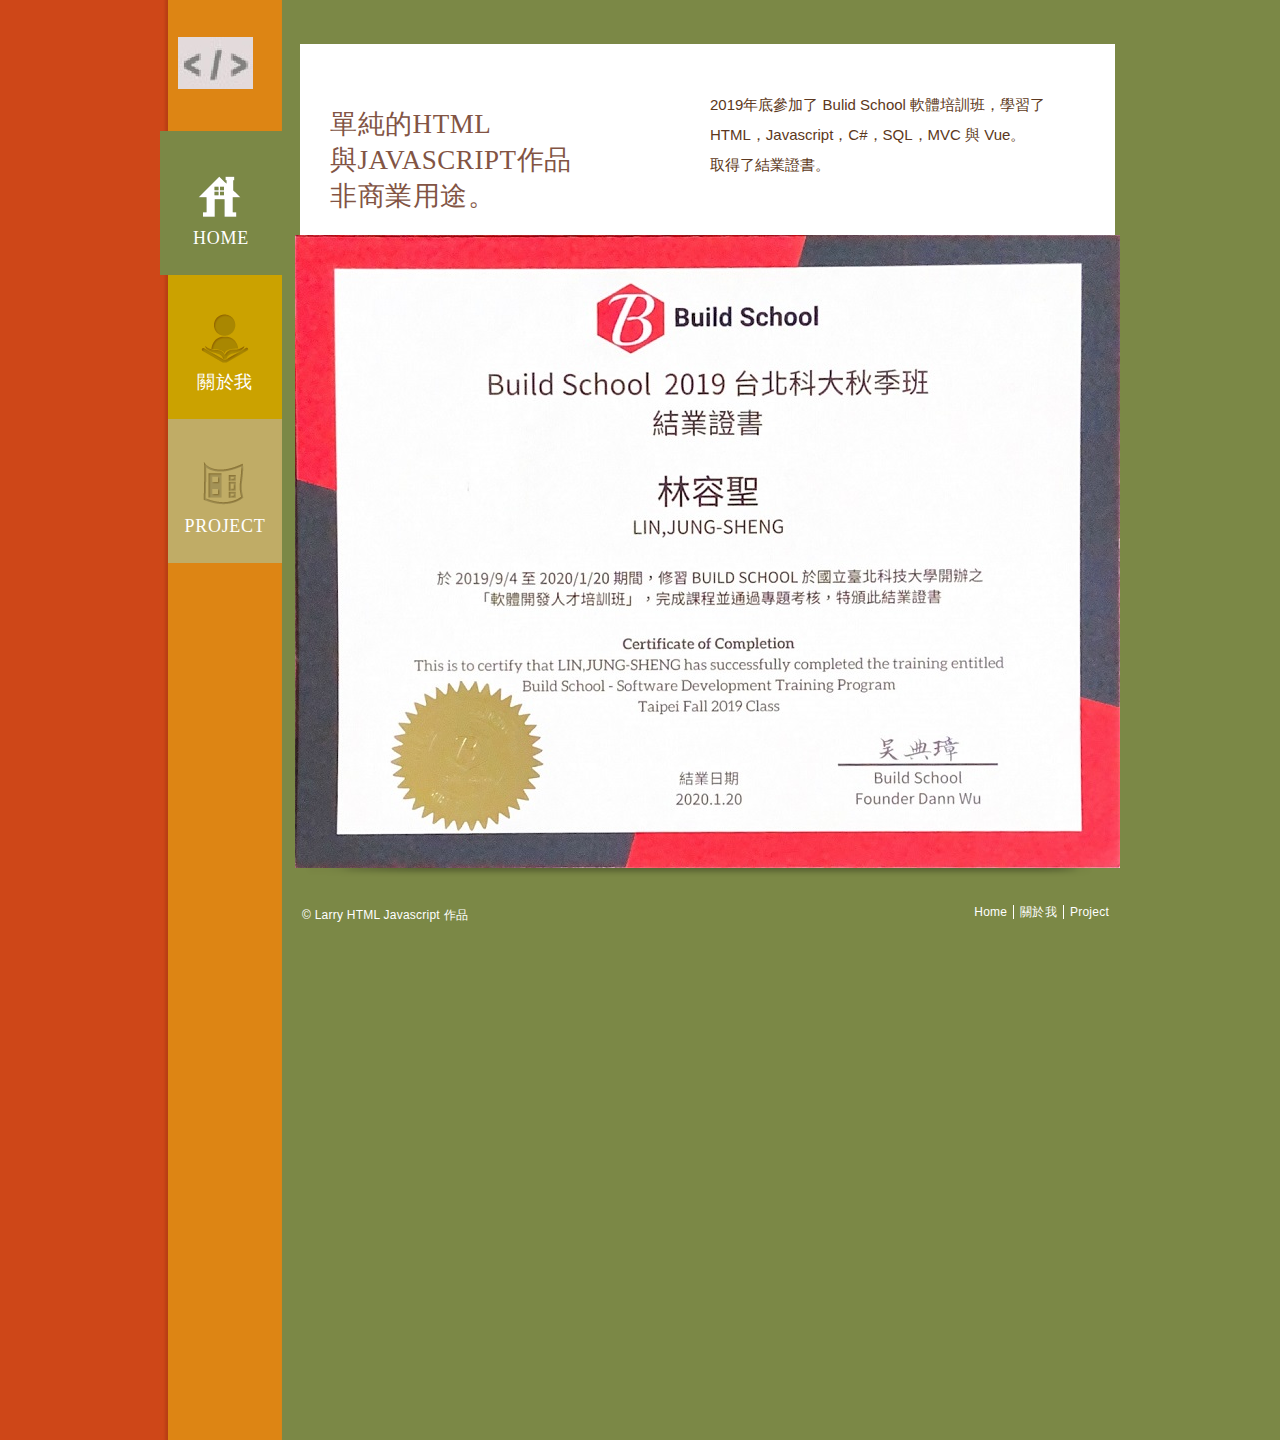
==== docs/index.html @ 06074c1d "new" ====
<!DOCTYPE html>
<!-- 我從這裡取得設計的版型 => Website template by freewebsitetemplates.com -->
<html>
  <!-- #region head-->
  <head>
    <meta charset="UTF-8" />
    <title>作品集</title>
    <link rel="stylesheet" href="css/style.css" type="text/css" />
  </head>
  <!-- #endregion -->

  <!-- #region body-->
  <body>
    <div id="background-green">background</div>
    <div class="page">
      <div class="home-page">
        <!-- #region sidebar-->
        <div class="sidebar">
          <a href="index.html" id="logo"><img src="images/en.jpg" alt="logo" /></a>
          <ul>
            <li class="selected home">
              <a href="index.html">Home</a>
            </li>
            <li class="about">
              <a href="about.html">關於我</a>
            </li>
            <li class="projects">
              <a href="projects.html">Project</a>
            </li>
          </ul>
        </div>
        <!-- #endregion sidebar-->

        <!-- #region 作品集body-->
        <div class="body">
          <div class="content-home">
            <!-- 文字敘述區 -->
            <div>
              <h3></br>單純的HTML</br>與Javascript作品</br>非商業用途。</h3></br>
              <p>
                2019年底參加了 Bulid School 軟體培訓班，學習了HTML，Javascript，C#，SQL，MVC 與 Vue。</br> 取得了結業證書。
              </p>
            </div>
            <!-- 證書 -->
            <div class="featured">
              <img src="images/profile.jpg" alt="" />
            </div>
          </div>

          <div class="footer">
            <p>&#169; Larry HTML Javascript 作品</p>
            <ul>
              <li>
                <a href="index.html">Home</a>
              </li>
              <li>
                <a href="about.html">關於我</a>
              </li>
              <li>
                <a href="projects.html">Project</a>
              </li>
            </ul>
          </div>
        </div>
        <!-- #endregion 作品集body-->
      </div>
    </div>
  </body>
  <!-- #endregion -->
</html>
---- docs/css/style.css ----
/* Website template by freewebsitetemplates.com */
/*------------------------- Layout styles ------------------------*/
body {
  margin: 0;
  background-color: #ce4718;
  font-family: "AbelRegular";
  position: relative;
}
a {
  outline: none;
}
a img {
  border: 0;
  display: block;
}
p {
  font-family: Arial, Helvetica, sans-serif;
}
p a {
  color: #5c3820 !important;
  text-decoration: underline !important;
}
p a:hover {
  color: #995d36 !important;
}
#background-green {
  background: url(../images/bg-green-absolute.png);
  height: 100%;
  margin: 0;
  position: absolute;
  right: 0;
  text-indent: -99999px;
  width: 51%;
  z-index: -1;
}
#background-yellow {
  background: url(../images/bg-yellow-absolute.png);
  height: 100%;
  margin: 0;
  position: absolute;
  right: 0;
  text-indent: -99999px;
  width: 51%;
  z-index: -1;
}
#background-lightyellow {
  background: url(../images/bg-lightyellow-absolute.png);
  height: 100%;
  margin: 0;
  position: absolute;
  right: 0;
  text-indent: -99999px;
  width: 51%;
  z-index: -1;
}
#background-lightgreen {
  background: url(../images/bg-lightgreen-absolute.png);
  height: 100%;
  margin: 0;
  position: absolute;
  right: 0;
  text-indent: -99999px;
  width: 51%;
  z-index: -1;
}
#background-green2 {
  background: url(../images/bg-green2-absolute.png);
  height: 100%;
  margin: 0;
  position: absolute;
  right: 0;
  text-indent: -99999px;
  width: 51%;
  z-index: -1;
}
/*------------------------- Pages ------------------------*/
.page {
  width: 960px;
  margin: 0 auto;
}
.page .home-page {
  background: url(../images/bg-home.png) repeat-y right top;
  overflow: hidden;
  min-height: 1440px;
}
.page .about-page {
  background: url(../images/bg-about.png) repeat-y right top;
  overflow: hidden;
  min-height: 1440px;
}
.page .project-page {
  background: url(../images/bg-project.png) repeat-y right top;
  overflow: hidden;
  min-height: 1440px;
}
.page .blog-page {
  background: url(../images/bg-blog.png) repeat-y right top;
  overflow: hidden;
  min-height: 1440px;
}
.page .contact-page {
  background: url(../images/bg-contact.png) repeat-y right top;
  overflow: hidden;
  min-height: 1440px;
}
/*------------------------- Fonts ------------------------*/
@font-face {
  font-family: "AbelRegular";
  src: url("../fonts/abel-regular-webfont.eot");
  src: url("../fonts/abel-regular-webfont.eot?#iefix")
      format("embedded-opentype"),
    url("../fonts/abel-regular-webfont.woff") format("woff"),
    url("../fonts/abel-regular-webfont.ttf") format("truetype"),
    url("../fonts/abel-regular-webfont.svg#AbelRegular") format("svg");
  font-weight: normal;
  font-style: normal;
}
/*------------------------- Sidebar ------------------------*/
.sidebar {
  width: 122px;
  float: left;
}
.sidebar a#logo {
  display: block;
  margin: 37px 0 0 18px;
}
.sidebar ul {
  list-style: none;
  margin: 46px 0 0;
  padding: 0;
}
.sidebar ul li {
  min-height: 0 !important;
  margin-top: -4px;
}
.sidebar ul li a {
  color: #fff;
  font-family: AbelRegular;
  font-size: 18px;
  letter-spacing: 0.04em;
  line-height: 215px;
  text-transform: uppercase;
  display: block;
  text-decoration: none;
  text-align: center;
  float: right;
}
.sidebar ul li.selected.home a,
.sidebar ul li.selected.home:hover a {
  width: 122px;
  background: url(../images/nav-icon.png) no-repeat 36px -56px #7b8846;
}
.sidebar ul li.home:hover a {
  width: 114px;
  background: url(../images/nav-icon.png) no-repeat 33px -56px #7b8846;
}
.sidebar ul li.home a {
  width: 114px;
  height: 144px;
  background: url(../images/nav-icon.png) no-repeat 33px 45px #7b8846;
}
.sidebar ul li.selected.about a,
.sidebar ul li.selected.about:hover a {
  width: 122px;
  background: url(../images/nav-icon.png) no-repeat 36px -271px #cba200;
}
.sidebar ul li.about:hover a {
  width: 114px;
  background: url(../images/nav-icon.png) no-repeat 33px -271px #cba200;
}
.sidebar ul li.about a {
  width: 114px;
  height: 144px;
  background: url(../images/nav-icon.png) no-repeat 33px -163px #cba200;
}
.sidebar ul li.selected.projects a,
.sidebar ul li.selected.projects:hover a {
  width: 122px;
  background: url(../images/nav-icon.png) no-repeat 36px -480px #c0ac66;
}
.sidebar ul li.projects:hover a {
  width: 114px;
  background: url(../images/nav-icon.png) no-repeat 33px -480px #c0ac66;
}
.sidebar ul li.projects a {
  width: 114px;
  height: 144px;
  background: url(../images/nav-icon.png) no-repeat 33px -377px #c0ac66;
}
.sidebar ul li.selected.blog a,
.sidebar ul li.selected.blog:hover a {
  width: 122px;
  background: url(../images/nav-icon.png) no-repeat 38px -675px #aec066;
}
.sidebar ul li.blog:hover a {
  width: 114px;
  background: url(../images/nav-icon.png) no-repeat 35px -675px #aec066;
}
.sidebar ul li.blog a {
  width: 114px;
  height: 144px;
  background: url(../images/nav-icon.png) no-repeat 35px -576px #aec066;
}
.sidebar ul li.selected.contact a,
.sidebar ul li.selected.contact:hover a {
  width: 122px;
  background: url(../images/nav-icon.png) no-repeat 37px -848px #528846;
}
.sidebar ul li.contact:hover a {
  width: 114px;
  background: url(../images/nav-icon.png) no-repeat 33px -848px #528846;
}
.sidebar ul li.contact a {
  width: 114px;
  height: 144px;
  background: url(../images/nav-icon.png) no-repeat 33px -763px #528846;
}
.sidebar div.connect {
  position: absolute;
  bottom: 0;
  margin: 0 0 29px 57px;
}
.sidebar div.connect a {
  text-indent: -99999px;
  display: block;
}
.sidebar div.connect a#fb {
  background: url(../images/icons.png) no-repeat 0 0;
  width: 26px;
  height: 24px;
  margin-bottom: 20px;
}
.sidebar div.connect a#fb:hover {
  background: url(../images/icons.png) no-repeat 0 -276px;
}
.sidebar div.connect a#twitter {
  background: url(../images/icons.png) no-repeat 0 -25px;
  width: 26px;
  height: 20px;
  margin-bottom: 17px;
}
.sidebar div.connect a#twitter:hover {
  background: url(../images/icons.png) no-repeat 0 -301px;
}
.sidebar div.connect a#googleplus {
  background: url(../images/icons.png) no-repeat 0 -46px;
  width: 26px;
  height: 23px;
  margin-bottom: 16px;
}
.sidebar div.connect a#googleplus:hover {
  background: url(../images/icons.png) no-repeat 0 -322px;
}
.sidebar div.connect a#youtube {
  background: url(../images/icons.png) no-repeat 0 -70px;
  width: 26px;
  height: 24px;
}
.sidebar div.connect a#youtube:hover {
  background: url(../images/icons.png) no-repeat 0 -346px;
}
/*------------------------- Body ------------------------*/
.body {
  float: right;
  padding: 44px 0 0;
  position: relative;
  width: 838px;
}
.body .content-home div {
  background-color: #fff;
  margin: -9px 5px 0 18px;
  overflow: hidden;
  padding: 26px 30px 21px;
}
.body .content-home div h3 {
  color: #825444;
  float: left;
  font-family: AbelRegular;
  font-size: 27px;
  font-weight: 400;
  letter-spacing: 0.02em;
  line-height: 36px;
  margin: 0;
  text-transform: uppercase;
  width: 270px;
}
.body .content-home div h3 span.beauty {
  color: #26bcb3;
}
.body .content-home div h3 span.function {
  color: #aec066;
}
.body .content-home div h3 span.works {
  color: #ff9600;
}
.body .content-home div p {
  color: #5c3820;
  float: left;
  font-family: "Myriad Pro", "Gill Sans", "Gill Sans MT", Calibri, sans-serif;
  font-size: 15px;
  line-height: 30px;
  margin: 2px 0 0 110px;
  width: 350px;
}
.body .content-home div ul {
  list-style: none;
  margin: 11px 0 25px;
  overflow: hidden;
  padding: 0;
}
.body .content-home div ul li {
  float: left;
  margin: 0 0 0 35px;
  position: relative;
  width: 360px;
}
.body .content-home div ul li h4 {
  margin: 32px 0 0;
  position: absolute;
  right: 10px;
  top: 118px;
}
.body .content-home div ul li h4 a {
  color: #fff;
  font-family: "Myriad Pro", "Gill Sans", "Gill Sans MT", Calibri, sans-serif;
  font-size: 24px;
  font-weight: 400;
  line-height: 24px;
  text-transform: uppercase;
}
.body .content-home div ul li h4 a:hover {
  text-decoration: none;
}
.body .content-home div ul li h3 {
  float: none;
  line-height: 24px;
  margin: 21px 0 0;
  width: auto;
}
.body .content-home div ul li h3 a {
  color: #7b8846;
  float: none;
  font-family: AbelRegular;
  font-size: 21px;
  text-decoration: none;
  text-transform: none;
}
.body .content-home div ul li p {
  color: #5c3820;
  float: none;
  font-size: 13px;
  letter-spacing: 0.02em;
  line-height: 24px;
  margin: 26px 0 25px;
  width: 325px;
}
.body .content-home div ul li p a {
  color: #5c3820;
  float: none;
  font-size: 13px;
  text-decoration: underline;
  text-transform: none;
}
.body .content-home div ul li p a:hover {
  color: #7b8846;
}
.body .content-home div ul li a {
  clear: both;
  color: #ce4718;
  font-family: "Myriad Pro", "Gill Sans", "Gill Sans MT", Calibri, sans-serif;
  font-size: 16px;
  line-height: 24px;
  text-decoration: none;
  text-transform: uppercase;
}
.body .content-home div ul li a:hover {
  filter: alpha(opacity=90); /* Needed for IE8 and old versions */
  opacity: 0.9;
}
.body .content-about div:first-child {
  background: none #fff;
  margin-top: 0;
  padding-bottom: 0;
}
.body .content-about div {
  background: url(../images/bg-2-column.png) repeat-y;
  background-color: #fff;
  margin: -9px 5px 0 18px;
  overflow: hidden;
  padding: 26px 0 189px 30px;
}
.body .content-about div:first-child h3 {
  color: #5c3820;
  font-size: 27px;
  font-weight: 400;
  letter-spacing: 0.02em;
  line-height: 36px;
  margin: 0 0 36px;
  text-transform: uppercase;
}
.body .content-about div div {
  float: left;
  margin: 0;
  padding: 5px 60px 0 0;
  width: 444px;
}
.body .content-about div div h1 {
  color: #7b8846;
  font-size: 21px;
  font-weight: 400;
  line-height: 24px;
  margin: 0;
}
.body .content-about div div p {
  color: #5c3820;
  font-size: 13px;
  letter-spacing: 0.02em;
  line-height: 24px;
  margin: 0 0 22px;
  padding: 0 0 0 1px;
}
.body .content-about div div.sidebar {
  background: none;
  float: left;
  padding: 0;
  width: 281px;
}
.body .content-about div div.sidebar div:first-child {
  border: 0;
  padding-bottom: 7px;
}
.body .content-about div div.sidebar div:first-child a {
  color: #5c3820;
  display: block;
  font-size: 13px;
  font-weight: 700;
  letter-spacing: 0.02em;
  line-height: 24px;
  margin: 0 0 12px;
  text-decoration: none;
}
.body .content-about div div.sidebar div:first-child a:hover {
  color: #ce4718;
}
.body .content-about div div.sidebar div {
  background: none;
  border-top: 1px solid #e2d4b1;
  padding: 0 20px;
  width: 241px;
}
.body .content-about div div.sidebar div h3 {
  color: #7b8846;
  font-size: 21px;
  font-weight: 400;
  margin: 13px 0 8px;
  text-transform: none;
}
.body .content-about div div.sidebar div ul {
  list-style: none;
  margin: -10px 0 0 -8px;
  overflow: hidden;
  padding: 3px 0 5px;
}
.body .content-about div div.sidebar div ul li {
  float: left;
  padding: 10px;
  width: 63px;
}
.body .content-about div div.sidebar div.section ul li {
  margin: 9px 0 0;
  padding: 0;
  width: 241px;
}
.body .content-about div div.sidebar div.section ul li a:first-child {
  float: left;
  margin: 9px 20px 0 0;
}
.body .content-about div div.sidebar div.section ul li a {
  color: #5c3820;
  float: left;
  font-family: Arial, Helvetica, sans-serif;
  font-size: 12px;
  font-weight: 700;
  letter-spacing: 0.02em;
  line-height: 24px;
  margin: 6px 0 0;
  text-transform: none;
}
.body .content-about div div.sidebar div.section ul li a:hover {
  text-decoration: none !important;
  color: #ce4718;
}
.body .content-about div div.sidebar div.section ul li span a {
  display: inline;
  float: none !important;
  font-size: 10px;
  font-weight: 400;
  margin: 0 !important;
}
.body .content-project div:first-child {
  padding-bottom: 0;
  padding-top: 26px;
}
.body .content-project div:first-child div.navigation {
  float: right;
  margin: 0 20px 0 0;
  padding: 0;
  text-align: right;
}
.body .content-project div:first-child div.navigation a#prev {
  background: url(../images/icons.png) no-repeat left -207px;
  border-right: 1px solid #dd8514;
  color: #5d3820;
  display: inline-block;
  font-family: Arial, Helvetica, sans-serif;
  font-size: 11px;
  letter-spacing: 0.02em;
  line-height: 36px;
  padding: 0 15px 0 17px;
  text-decoration: none;
  text-transform: uppercase;
}
.body .content-project div:first-child div.navigation a#next {
  background: url(../images/icons.png) no-repeat 95px -176px;
  color: #5d3820;
  display: inline-block;
  font-family: Arial, Helvetica, sans-serif;
  font-size: 11px;
  letter-spacing: 0.02em;
  line-height: 36px;
  padding: 0 22px 0 10px;
  text-decoration: none;
  text-transform: uppercase;
}
.body .content-project div:first-child div.navigation a#next:hover,
.body .content-project div:first-child div.navigation a#prev:hover {
  color: #5d3820;
  text-decoration: underline !important;
}
.body .content-project div {
  background-color: #fff;
  margin: 0 5px 0 18px;
  overflow: hidden;
  padding: 1px 0 21px 30px;
}
.body .content-project div:first-child h3 {
  color: #5c3820;
  display: inline-block;

  font-size: 27px;
  font-weight: 400;
  letter-spacing: 0.02em;
  line-height: 36px;
  margin: 0;
  text-transform: uppercase;
}
.body .content-project div.navigation {
  overflow: hidden;
  padding-top: 10px;
}
.body .content-project div.navigation span {
  color: #5c3820;
  float: left;
  font-family: AbelRegular;
  font-size: 19px;
  letter-spacing: 0.02em;
  line-height: 22px;
}
.body .content-project div.navigation ul {
  float: left;
  list-style: none;
  margin: 0 0 0 30px;
  overflow: hidden;
  padding: 0;
}
.body .content-project div.navigation ul li {
  float: left;
  margin: 0 20px 0 0;
  width: auto;
}
.body .content-project div.navigation ul li a {
  color: #5c3820;
  font-family: Arial, Helvetica, sans-serif;
  font-size: 13px;
  font-weight: 700;
  letter-spacing: 0.02em;
  line-height: 24px;
  text-decoration: none;
}
.body .content-project div ul {
  list-style: none;
  margin: 0;
  overflow: hidden;
  padding: 0;
}
.body .content-project div ul li {
  float: left;
  margin: 0 0 20px;
  width: 388px;
}
.body .content-project div ul li:first-child span {
  margin: 0 20px 0 0;
}
.body .content-project div ul li span {
  background-color: #dd8514;
  display: block;
  height: 35px;
  width: 368px;
}
.body .content-project div ul li span a {
  color: #fff;
  font-size: 18px;
  line-height: 33px;
  margin: 0 0 0 15px;
  text-decoration: none;
}
.body .content-project div ul li span a:hover {
  text-decoration: none !important;
}
.body .content-project div div.paging {
  margin: 201px 0 13px;
  padding: 0;
}
.body .content-project div div.paging ul {
  float: left;
  overflow: hidden;
}
.body .content-project div div.paging ul li {
  float: left;
  margin: 0 5px 0 0;
  width: auto;
}
.body .content-project div div.paging ul li.selected a,
.body .content-project div div.paging ul li a:hover {
  background-color: #dd8514;
}
.body .content-project div div.paging ul li a {
  background-color: #5c3820;
  color: #fff;
  display: block;
  font-family: Arial, Helvetica, sans-serif;
  font-size: 13px;
  height: 23px;
  line-height: 24px;
  text-align: center;
  text-decoration: none;
  width: 23px;
}
.body .content-project div div.paging span {
  color: #5c3820;
  float: right;
  font-family: Arial, Helvetica, sans-serif;
  font-size: 11px;
  letter-spacing: 0.02em;
  line-height: 36px;
  padding: 0 28px 0 0;
  text-transform: uppercase;
}
.body .content-project div.figure {
  min-height: 1192px;
  position: relative;
}
.body .content-project div.figure img {
  display: block;
}
.body .content-project div.figure span {
  background-color: #dd8514;
  color: #fff;
  display: block;
  font-family: Arial, Helvetica, sans-serif;
  font-size: 12px;
  height: 30px;
  line-height: 30px;
  position: absolute;
  right: 28px;
  text-indent: 15px;
  top: 410px;
  width: 198px;
}
.body .content-project div.figure div {
  margin: 23px 0 0;
  padding: 0;
}
.body .content-project div.figure div h3 {
  color: #7b8846;
  font-size: 21px;
  font-weight: 400;
  line-height: 24px;
  margin: 0 0 14px;
}
.body .content-project div.figure div p {
  color: #5c3820;
  font-family: Arial, Helvetica, sans-serif;
  font-size: 13px;
  letter-spacing: 0.02em;
  line-height: 24px;
  margin: 0;
}
.body .content-blog div div {
  background: none;
  float: left;
  margin: 0;
  padding: 0 31px 0 0;
  width: 473px;
}
.body .content-blog div div h3 {
  color: #5c3820;
  font-size: 27px;
  font-weight: 400;
  letter-spacing: 0.02em;
  line-height: 36px;
  margin: 0 0 57px;
  text-transform: uppercase;
}
.body .content-blog div div ul {
  list-style: none;
  margin: 0;
  padding: 0;
}
.body .content-blog div div ul li {
  border-bottom: 1px solid #e2d4b1;
  padding: 29px 0 20px;
}
.body .content-blog div div ul li h4 {
  margin: 20px 0 10px;
}
.body .content-blog div div ul li h4 a {
  color: #7b8846;
  font-size: 18px;
  font-weight: 400;
  text-decoration: none;
  text-transform: none;
}
.body .content-blog div div ul li div span:first-child {
  background: url(../images/icons.png) no-repeat left -130px;
  float: left;
  padding: 0 0 0 22px;
}
.body .content-blog div div ul li div span a {
  font-family: Arial, Helvetica, sans-serif;
  font-size: 11px;
  line-height: 20px;
  text-transform: none;
  color: #5c3820;
}
.body .content-blog div div ul li div span {
  background: url(../images/icons.png) no-repeat left -154px;
  color: #5c3820;
  display: inline-block;

  font-family: Arial, Helvetica, sans-serif;
  font-size: 11px;
  height: 16px;
  line-height: 20px;
  margin: 0 0 17px;
  padding: 0 0 0 23px;
}
.body .content-blog div div ul li p {
  color: #5c3820;
  font-size: 13px;
  letter-spacing: 0.02em;
  line-height: 24px;
  margin: 0 0 26px;
  padding: 0 0 0 1px;
}
.body .content-blog div div ul li a {
  color: #ce4718;
  text-decoration: none;
  text-transform: uppercase;
}
.body .content-blog div div div.paging {
  margin: 109px 0 34px;
  padding: 0;
}
.body .content-blog div div div.paging ul {
  float: left;
  overflow: hidden;
}
.body .content-blog div div div.paging ul li {
  float: left;
  margin: 0 5px 0 0;
  padding: 0;
  width: auto;
}
.body .content-blog div div div.paging ul li.selected a {
  background-color: #dd8514;
}
.body .content-blog div div div.paging ul li a {
  background-color: #5c3820;
  color: #fff;
  display: block;
  font-family: Arial, Helvetica, sans-serif;
  font-size: 13px;
  height: 23px;
  line-height: 24px;
  text-align: center;
  text-decoration: none;
  width: 23px;
}
.body .content-blog div div div.paging span {
  color: #5c3820;
  float: right;
  font-family: Arial, Helvetica, sans-serif;
  font-size: 11px;
  letter-spacing: 0.02em;
  line-height: 36px;
  padding: 0 28px 0 0;
  text-transform: uppercase;
}
.body .content-blog div div.sidebar div form input {
  background: url(../images/icons.png) no-repeat 0 -250px;
  border: 0;
  float: left;
  height: 25px;
  margin: 0 0 0 5px;
  width: 21px;
}
.body .content-blog-single div div h3 {
  color: #5c3820;
  font-size: 27px;
  font-weight: 400;
  letter-spacing: 0.02em;
  line-height: 36px;
  margin: 0 0 7px;
  text-transform: uppercase;
}
.body .content-blog-single div div div.paging {
  margin: 0 0 15px;
  overflow: hidden;
}
.body .content-blog-single div div div.paging a.next {
  background: url(../images/icons.png) no-repeat 134px -176px;
  color: #5d3820;
  float: right;
  font-family: Arial, Helvetica, sans-serif;
  font-size: 11px;
  letter-spacing: 0.02em;
  line-height: 36px;
  padding: 0 27px 0 0;
  text-decoration: none;
  text-transform: uppercase;
  margin: 0 10px;
}
.body .content-blog-single div div div.paging a.prev {
  background: url(../images/icons.png) no-repeat 0 -206px;
  color: #5d3820;
  display: inline-block;

  font-family: Arial, Helvetica, sans-serif;
  font-size: 11px;
  letter-spacing: 0.02em;
  line-height: 36px;
  padding: 0 17px 0 15px;
  text-decoration: none;
  text-transform: uppercase;
}
.body .content-blog-single div div ul {
  list-style: none outside none;
  margin: 0;
  padding: 0;
}
.body .content-blog-single div div ul li h4 {
  color: #7b8846;
  font-size: 18px;
  font-weight: 400;
  margin: 16px 0 10px;
  text-decoration: none;
  text-transform: none;
}
.body .content-blog-single div div ul li div span:first-child {
  background: url(../images/icons.png) no-repeat 0 -130px;
  float: left;
  padding: 0 0 0 22px;
}
.body .content-blog-single div div ul li div span a {
  color: #5c3820;
  text-decoration: none;
}
.body .content-blog-single div div ul li div span a:hover {
  text-decoration: underline;
}
.body .content-blog-single div div ul li div span {
  background: url(../images/icons.png) no-repeat 0 -156px;
  color: #5c3820;
  display: inline-block;

  font-family: Arial, Helvetica, sans-serif;
  font-size: 11px;
  height: 16px;
  line-height: 20px;
  margin: 0 0 17px;
  padding: 0 0 0 23px;
}
.body .content-blog-single div div ul li div.section {
  border-top: 1px solid #e2d4b1;
  padding: 21px 0 154px;
}
.body .content-blog-single div div ul li div.section div span {
  background: none;
  color: #5c3820;
  display: block;
  float: none;
  font-family: Arial, Helvetica, sans-serif;
  font-size: 11px;
  letter-spacing: 0.02em;
  line-height: 20px;
  margin: 0 0 5px;
  padding: 0;
}
.body .content-blog-single div div ul li div.section div div {
  float: left;
  margin: 0 20px 0 0;
  padding: 0;
  width: 60px;
}
.body .content-blog-single div div ul li div.section div div a {
  display: block;
  float: none;
  margin: 0 0 3px;
}
.body .content-blog-single div div ul li div.section div h4 {
  color: #7b8846;
  display: block;
  float: none;
  font-size: 21px;
  letter-spacing: 0.02em;
  line-height: 24px;
  margin: 0 0 24px;
  padding: 0 0 0 1px;
  text-align: left;
}
.body .content-blog-single div div ul li div.section div div span {
  color: #5c3820;
  display: block;
  font-family: Arial, Helvetica, sans-serif;
  font-size: 11px;
  height: 16px;
  line-height: 20px;
  text-align: center;
}
.body .content-blog-single div div ul li div.section div a {
  color: #ce4718;
  float: right;
  font-family: Arial, Helvetica, sans-serif;
  font-size: 13px;
  letter-spacing: 0.02em;
  line-height: 24px;
  margin: 0 0 28px;
  text-decoration: none;
}
.body .content-blog-single div div ul li div.section div p a {
  float: none;
  margin: 0;
}
.body .content-blog-single div div ul li div.section div form {
  border-top: 1px solid #e2d4b1;
  clear: both;
  margin: 0 0 46px;
  padding: 23px 0 0;
}
.body .content-blog-single div div ul li div.section div form h4 {
  margin: 0 0 12px;
}
.body .content-blog-single div div ul li div.section div form textarea {
  background-color: #eee;
  border: 1px solid #b9b9b9;
  color: #939393;
  display: block;
  font-family: Arial, Helvetica, sans-serif;
  font-size: 11px;
  height: 122px;
  letter-spacing: 0.02em;
  margin: 0 0 20px;
  overflow: auto;
  padding: 4px 10px;
  resize: none;
  width: 451px;
}
.body .content-blog-single div div.sidebar div form input {
  background: url(../images/bg-search.png) no-repeat;
  border: 0;
  float: left;
  height: 25px;
  margin: 0 0 0 5px;
  width: 21px;
}
.body .content-contact div {
  background: url(../images/bg-2-column.png) repeat-y scroll 0 0 transparent;
  margin: 0 5px 0 18px;
  overflow: hidden;
  padding: 26px 0 603px 30px;
}
.body .content-contact div div h3 {
  color: #5c3820;
  font-size: 27px;
  font-weight: 400;
  letter-spacing: 0.02em;
  line-height: 36px;
  margin: 0 0 52px;
  text-transform: uppercase;
}
.body .content-contact div div p a {
  color: #ce4718;
  margin: 0;
  text-decoration: none;
  text-transform: none;
}
.body .content-contact div div form h4 {
  color: #7b8846;
  font-size: 21px;
  font-weight: 400;
  letter-spacing: 0.02em;
  line-height: 24px;
  margin: 0 0 12px;
  text-transform: none;
}
.body .content-contact div div form {
  clear: both;
  margin: 0 0 46px;
  padding: 4px 0 0;
}
.body .content-contact div div form textarea {
  background-color: #eee;
  border: 1px solid #b9b9b9;
  color: #939393;
  display: block;
  font-family: Arial, Helvetica, sans-serif;
  font-size: 11px;
  height: 189px;
  letter-spacing: 0.02em;
  margin: 0 0 18px;
  overflow: auto;
  padding: 4px 10px;
  resize: none;
  width: 451px;
}
.body .content-contact div div.sidebar {
  background: none repeat scroll 0 0 transparent;
  float: left;
  margin: 0;
  padding: 0 20px;
  width: 241px;
}
.body .content-contact div div.sidebar h3 {
  color: #7b8846;
  font-size: 21px;
  font-weight: 400;
  letter-spacing: 0.02em;
  line-height: 24px;
  margin: 9px 0 15px;
  text-transform: none;
}
.body .content-contact div div.sidebar span {
  color: #5c3820;
  display: block;
  font-family: Arial, Helvetica, sans-serif;
  font-size: 12px;
  font-weight: 700;
  letter-spacing: 0.02em;
  line-height: 24px;
  margin: 0 0 12px;
}
.body .content-contact div div.sidebar p {
  color: #5c3820;
  font-family: Arial, Helvetica, sans-serif;
  font-size: 12px;
  letter-spacing: 0.02em;
  line-height: 24px;
  margin: 0 0 12px;
}
.body .content-contact div div.sidebar p a:hover {
  color: #ce4718 !important;
}
.body .content-home div:first-child,
.body .content-about div div.sidebar div:first-child h3 {
  margin-top: 0;
}
.body .content-home div p a,
.body .content-about div div p a,
.body .content-project div.figure div p a {
  color: #ce4718;
  text-decoration: none;
}
.body .content-home div p a:hover,
.body .content-home div ul li a:hover,
.body .content-about div div p a:hover,
.body .content-about div div.sidebar div.section ul li a:hover,
.body .content-about div div.sidebar div.section ul li span a:hover,
.body .content-project div ul li span a:hover,
.body .content-project div.figure div p a:hover,
.body .content-blog div div ul li p a:hover,
.body .content-blog div div ul li a:hover,
.body .content-blog-single div div div.paging a:hover,
.body .content-blog-single div div ul li h4 a:hover,
.body .content-blog-single div div ul li p a:hover,
.body .content-blog-single div div ul li div.section div a:hover,
.body .content-contact div div p a:hover {
  text-decoration: underline;
}
.body .content-home div.featured,
.body .content-about div.featured {
  background: url(../images/shadow.png) no-repeat left bottom;
  margin: 0;
  padding: 0 0 9px;
  position: relative;
  z-index: 1000;
}
.body .content-home div.featured img,
.body .content-about div.featured img {
  display: block;
  margin: 0 0 0 13px;
}
.body .content-home div ul li:first-child,
.body .content-about,
.body .content-about div div.sidebar div ul li:first-child,
.body .content-about div div.sidebar div.section ul li:first-child,
.body .content-blog div div.sidebar div.blog-categories ul li:first-child,
.body
  .content-blog-single
  div
  div.sidebar
  div.blog-categories
  ul
  li:first-child {
  margin: 0;
}
.body .content-about div div.sidebar div:first-child a.selected,
.body .content-project div.navigation ul li a:hover,
.body .content-project div.navigation ul li.selected a {
  color: #ce4718;
}
.body .content-about div div.sidebar div ul li a,
.body .content-blog div div.sidebar div ul li a,
.body .content-blog-single div div.sidebar div ul li a {
  margin: 0 0 -1px;
}
.body .content-about div div.sidebar div ul li a img:hover,
.body .content-project div ul li a img:hover,
.body .content-blog div div ul li a:first-child img:hover,
.body .content-blog div div.sidebar div ul li a img:hover,
.body .content-blog-single div div ul li a img:hover,
.body .content-blog-single div div.sidebar div ul li a img:hover {
  filter: alpha(opacity=80); /* Needed for IE8 and old versions */
  opacity: 0.8;
}
.body .content-about div div.sidebar div.section ul,
.body .content-blog div div.sidebar div.section ul,
.body .content-blog-single div div.sidebar div.section ul {
  margin: 0;
  padding: 0;
}
.body .content-about div div.sidebar div.section ul li span,
.body .content-blog div div.sidebar div.section ul li span,
.body .content-blog-single div div.sidebar div.section ul li span {
  display: inline-block;
  font-size: 10px;
}
.body .content-blog div,
.body .content-blog-single div {
  background: url(../images/bg-2-column.png) repeat-y scroll 0 0 transparent;
  margin: 0 5px 0 18px;
  overflow: hidden;
  padding: 26px 0 0 30px;
}
.body .content-blog div div ul li:first-child,
.body .content-blog div div.sidebar div.section ul li:first-child,
.body .content-blog-single div div.sidebar div.section ul li:first-child {
  padding-top: 0;
}
.body .content-blog div div ul li p a,
.body .content-blog-single div div ul li p a {
  color: #ce4718;
  margin: 0;
  text-decoration: none;
  text-transform: none;
}
.body .content-blog div div.sidebar,
.body .content-blog-single div div.sidebar {
  background: none repeat scroll 0 0 transparent;
  float: left;
  padding: 0;
  width: 281px;
}
.body .content-blog div div.sidebar div:first-child,
.body .content-blog-single div div.sidebar div:first-child {
  border: 0;
  padding-top: 0;
}
.body .content-blog div div.sidebar div,
.body .content-blog-single div div.sidebar div {
  background: none repeat scroll 0 0 transparent;
  border-top: 1px solid #e2d4b1;
  padding: 11px 20px 0;
  width: 241px;
}
.body .content-blog div div.sidebar div h3,
.body .content-blog-single div div.sidebar div h3 {
  color: #7b8846;
  font-size: 21px;
  font-weight: 400;
  margin: 0;
  text-transform: none;
}
.body .content-blog div div.sidebar div form,
.body .content-blog-single div div.sidebar div form {
  margin: 0 0 17px;
  overflow: hidden;
}
.body .content-blog div div.sidebar div form input:first-child,
.body .content-blog-single div div.sidebar div form input:first-child {
  background: none #fff;
  border-color: #fef7e8;
  border-style: solid solid solid none;
  border-width: 1px;
  color: #939393;
  font-size: 11px;
  height: 14px;
  letter-spacing: 0.02em;
  margin: 0;
  padding: 5px 5px 4px;
  width: 187px;
}
.body .content-blog div div.sidebar div.blog-categories ul,
.body .content-blog-single div div.sidebar div.blog-categories ul {
  margin: 9px 0 21px;
  padding: 0;
}
.body .content-blog div div.sidebar div.blog-categories ul li,
.body .content-blog-single div div.sidebar div.blog-categories ul li {
  border: 0;
  margin: 12px 0 0;
  padding: 0;
  width: 241px;
}
.body .content-blog div div.sidebar div.blog-categories ul li a,
.body .content-blog-single div div.sidebar div.blog-categories ul li a {
  color: #5c3820;
  float: none;
  font-family: Arial, Helvetica, sans-serif;
  font-size: 12px;
  font-weight: 700;
  letter-spacing: 0.02em;
  line-height: 24px;
  margin: 0;
  text-align: left;
  text-transform: none;
}
.body .content-blog div div.sidebar div.blog-categories ul li a:hover,
.body .content-blog-single div div.sidebar div.blog-categories ul li a:hover {
  color: #ce4718;
  text-decoration: none !important;
}
.body .content-blog div div.sidebar div ul,
.body .content-blog-single div div.sidebar div ul {
  list-style: none outside none;
  margin: -7px 0 0 -8px;
  overflow: hidden;
  padding: 3px 0 5px;
}
.body .content-blog div div.sidebar div ul li,
.body .content-blog-single div div.sidebar div ul li {
  border: 0;
  float: left;
  padding: 10px;
  width: 63px;
}
.body .content-blog div div.sidebar div.section ul li,
.body .content-blog-single div div.sidebar div.section ul li {
  padding: 6px 0 0;
  width: 241px;
}
.body .content-blog div div.sidebar div.section ul li a:first-child,
.body .content-blog-single div div.sidebar div.section ul li a:first-child {
  float: left;
  margin: 12px 20px 0 0;
}
.body .content-blog div div.sidebar div.section ul li a,
.body .content-blog-single div div.sidebar div.section ul li a {
  color: #5c3820;
  float: left;
  font-family: Arial, Helvetica, sans-serif;
  font-size: 12px;
  font-weight: 700;
  letter-spacing: 0.02em;
  line-height: 24px;
  margin: 6px 0 0;
  text-transform: none;
}
.body .content-blog div div.sidebar div.section ul li a:hover,
.body .content-blog-single div div.sidebar div.section ul li a:hover {
  color: #ce4718;
  text-decoration: none !important;
}
.body .content-blog div div.sidebar div.section ul li span a,
.body .content-blog-single div div.sidebar div.section ul li span a {
  display: inline;
  float: none !important;
  font-size: 10px;
  font-weight: 400;
  margin: 0 !important;
}
.body .content-blog-single div div,
.body .content-contact div div {
  background: none repeat scroll 0 0 transparent;
  float: left;
  margin: 0;
  padding: 0 31px 0 0;
  width: 473px;
}
.body .content-blog-single div div ul li p,
.body .content-contact div div p {
  color: #5c3820;
  font-size: 13px;
  letter-spacing: 0.02em;
  line-height: 24px;
  margin: 0 0 24px;
  padding: 0 0 0 1px;
}
.body .content-blog-single div div ul li div.section div form input,
.body .content-contact div div form input {
  background-color: #eee;
  border: 1px solid #b9b9b9;
  color: #939393;
  display: block;
  font-family: Arial, Helvetica, sans-serif;
  font-size: 11px;
  height: 20px;
  letter-spacing: 0.02em;
  line-height: 22px;
  margin: 0 0 18px;
  padding: 4px 10px;
  width: 451px;
}
.body .content-blog-single div div ul li div.section div form input#submit,
.body .content-contact div div form input.submit {
  background-color: #dd8514;
  border: 0;
  color: #fff;
  cursor: pointer;
  font-family: Arial, Helvetica, sans-serif;
  font-size: 12px;
  height: 23px;
  line-height: 0;
  margin: 0;
  width: 119px;
}
.body
  .content-blog-single
  div
  div
  ul
  li
  div.section
  div
  form
  input#submit:hover,
.body .content-contact div div form input.submit:hover {
  background-color: #e0912c;
}
/*------------------------- Footer ------------------------*/
.footer {
  height: 35px;
  overflow: hidden;
  margin: 0;
  padding: 30px 5px 0 18px;
}
.footer p {
  float: left;
  color: #fff;
  font-size: 12px;
  font-family: Arial, Helvetica, sans-serif;
  text-indent: 2px;
  letter-spacing: 0.02em;
  margin: 0;
}
.footer ul {
  float: right;
  overflow: hidden;
  list-style: none;
  margin: -5px 0 0;
  padding: 0;
}
.footer ul li {
  float: left;
}
.footer ul li a {
  color: #fff;
  font-size: 12px;
  font-family: Arial, Helvetica, sans-serif;
  text-indent: 2px;
  letter-spacing: 0.02em;
  text-decoration: none;
  border-left: 1px solid #fff;
  padding: 0 6px;
}
.footer ul li:first-child a {
  border: 0;
}
.footer ul li a:hover {
  text-decoration: underline;
}
/*------------------------- 高雄旅遊CSS ------------------------*/

.banner {
  height: 200px;
  padding: 10px;
  padding-right: 30px;
  padding-left: 30px;
}

.Wrapper {
  width: 100%;
  padding-right: 30px;
  padding-left: 30px;
  margin-left: auto;
  margin-right: auto;
}

.main-title {
  font-size: 40px;
  color: white;
  margin: 0;
  /* 粗體字 */
  font-weight: 400;
}

.form-control {
  background: #fff;
  border: 3px solid #559ac8;
  border-radius: 3px;
  height: 48px;
  width: 450px;
  font-size: 18px;
  margin-top: 70px;
  padding: 0 5px;
  box-shadow: 0 6px 10px rgba(0, 0, 0, 0.5);
}

.hot-area-box {
  background: #fff;
  padding: 20px 25px;
  box-shadow: 0 1px 3px 0 rgba(0, 0, 0, 0.2);
  border-radius: 5px;
  text-align: left;
}

.hot-area-box .title {
  font-size: 18px;
  margin-top: 0;
}

.hot-area-box .hot-area-list li {
  display: inline-block;
  vertical-align: top;
  margin-right: 30px;
}

.hot-area-box .hot-area-list li a {
  padding: 8px 20px;
  display: block;
  font-size: 18px;
  color: white;
  border-radius: 5px;
}

.hot-area-box .hot-area-list li.lin_ya a {
  background-color: #8a82cc;
  width: 60px;
  text-decoration: none;
}

.hot-area-box .hot-area-list li.sun_min a {
  background-color: #ffa782;
  width: 60px;
  text-decoration: none;
}

.hot-area-box .hot-area-list li.xing_sing a {
  background-color: #f5d105;
  width: 60px;
  text-decoration: none;
}

.hot-area-box .hot-area-list li.yien_chan a {
  background-color: #559ac8;
  width: 60px;
  text-decoration: none;
}

.travel-list > li .img-box {
  background-size: 100%;
}

.img-box {
  position: relative;
  background-size: cover;
  background-position: center;
  height: 155px;
}

.img-box::before {
  content: "";
  background-image: linear-gradient(
    -180deg,
    rgba(0, 0, 0, 0) 0%,
    rgba(0, 0, 0, 0.54) 100%
  );
  width: 100%;
  height: 50%;
  position: absolute;
  bottom: 0;
  left: 0;
}

.img-box .desc {
  position: absolute;
  width: 100%;
  bottom: 10px;
}

.img-box .travel-title {
  font-size: 20px;
  font-weight: 300;
  color: black;
  margin: 0;
  padding: 0 15px;
}

.img-box .area-title {
  color: black;
  margin: 0;
  text-align: right;
  padding: 0 15px;
}

.text-box {
  background-color: #fff;
  box-shadow: 0 1px 3px 0 rgba(0, 0, 0, 0.2);
}

.text-box ul li {
  position: relative;
  padding-left: 1px;
}
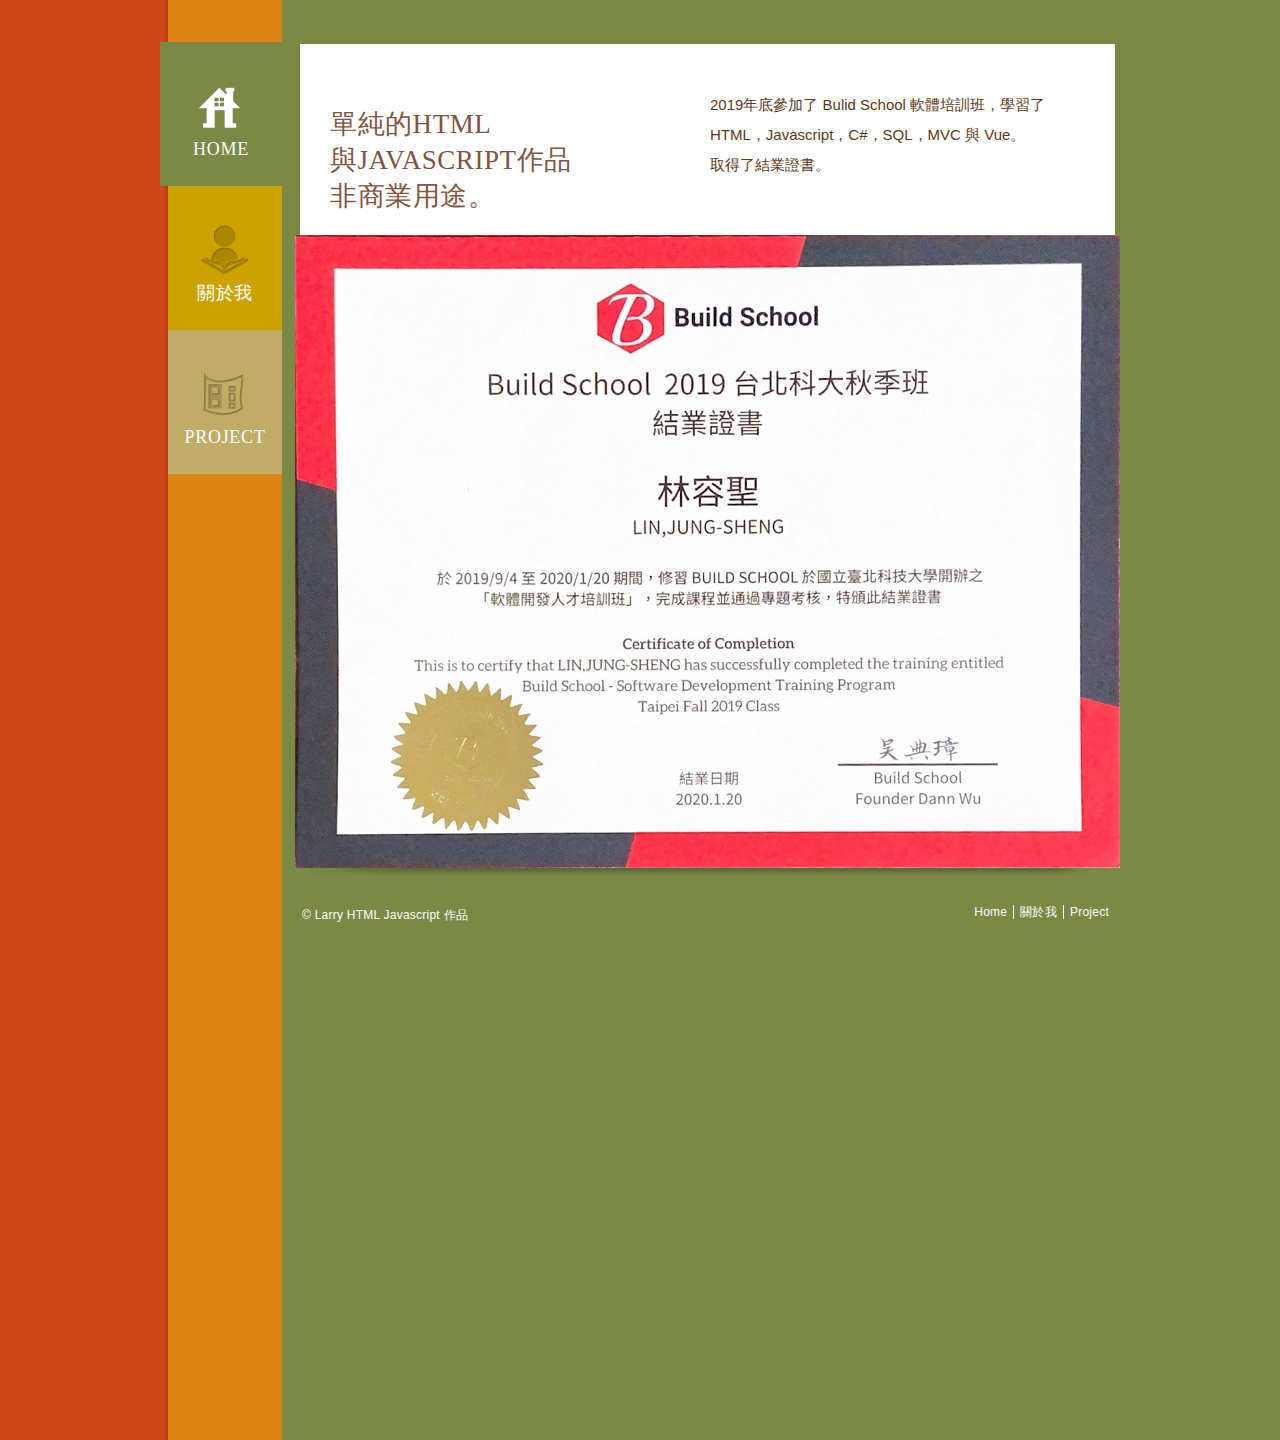
==== commit 81a27bd5: "版本4" ====
--- a/docs/index.html
+++ b/docs/index.html
@@ -16,7 +16,7 @@
       <div class="home-page">
         <!-- #region sidebar-->
         <div class="sidebar">
-          <a href="index.html" id="logo"><img src="images/en.jpg" alt="logo" /></a>
+          
           <ul>
             <li class="selected home">
               <a href="index.html">Home</a>
